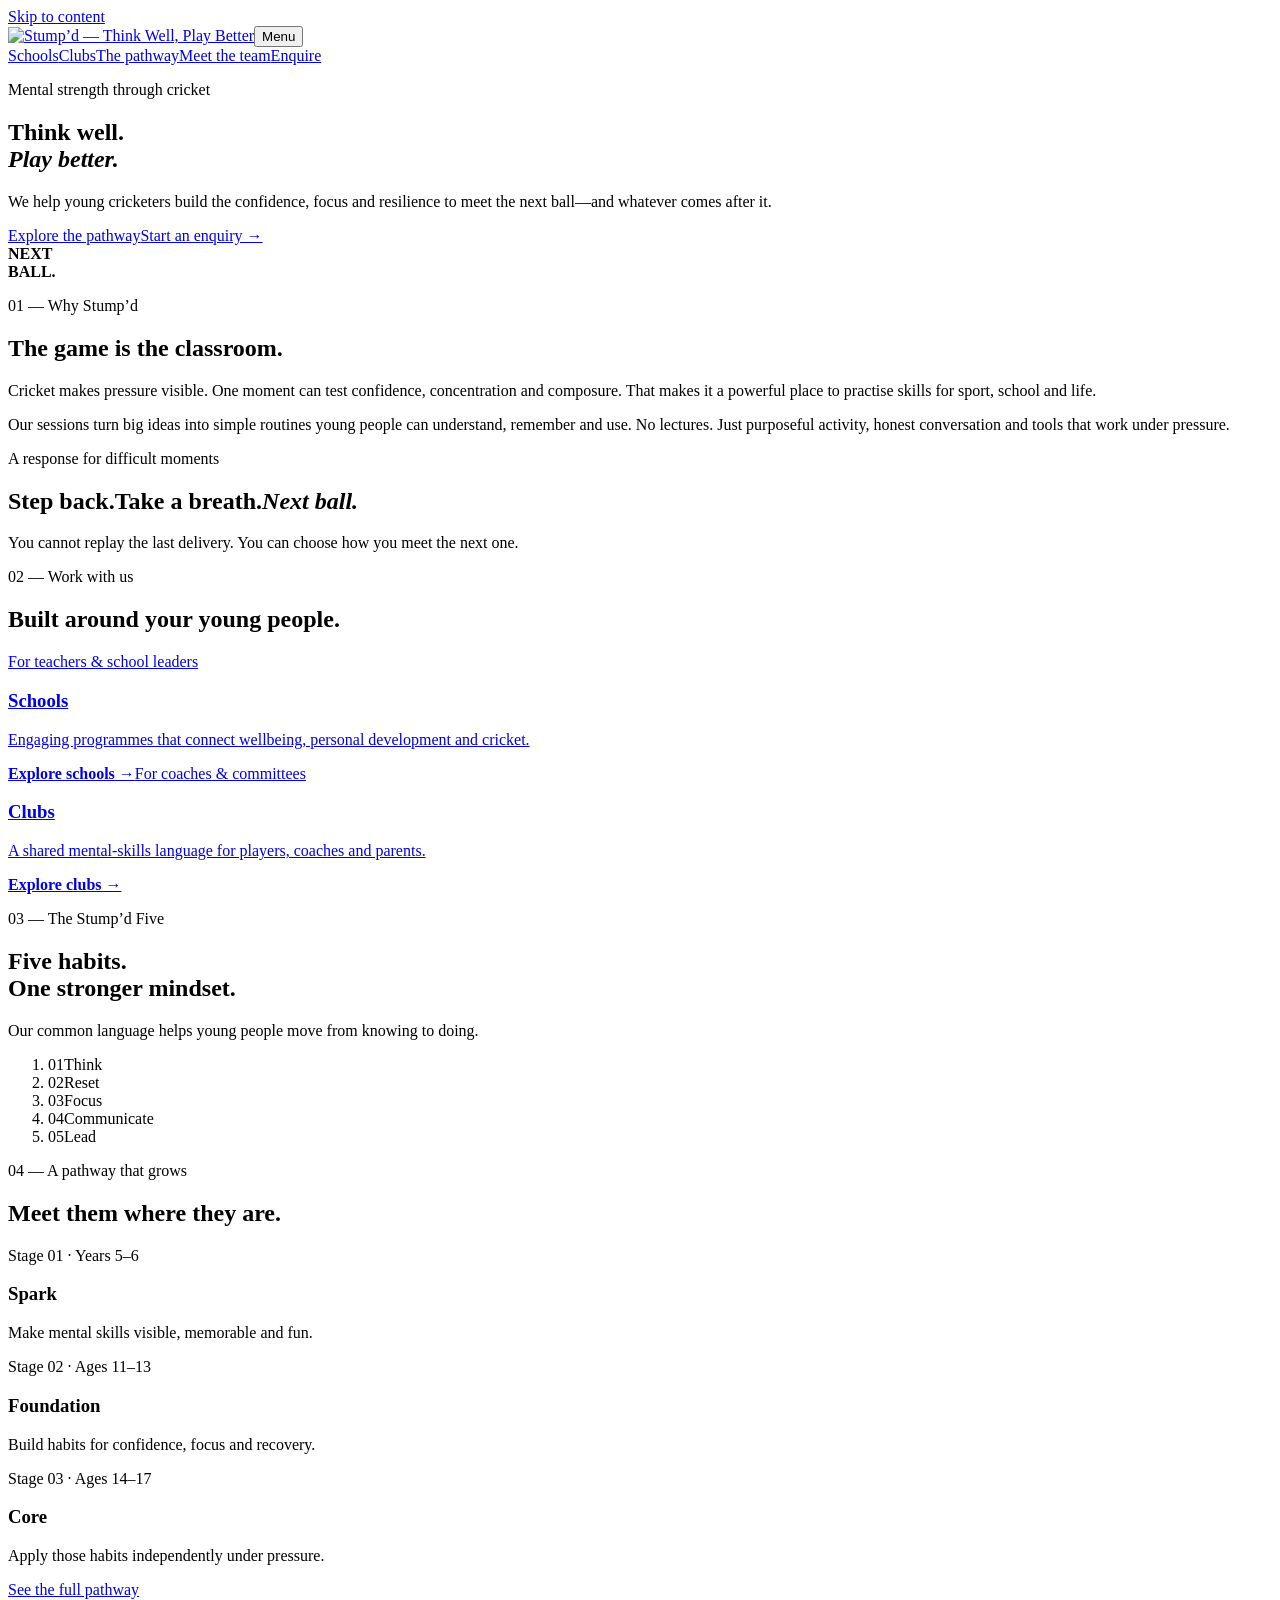
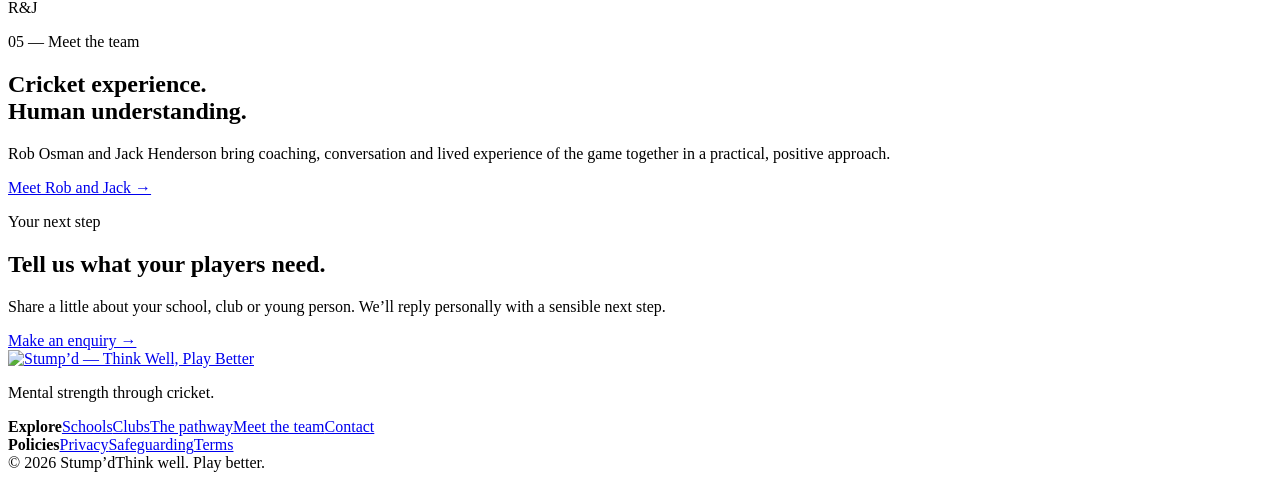
==== site/index.html @ 2d450738 "Resolve homepage media conflicts" ====
<!doctype html>
<html lang="en-GB">
<head>
  <meta charset="utf-8"><meta name="viewport" content="width=device-width,initial-scale=1">
  <title>Stump’d | Think well. Play better.</title>
  <meta name="description" content="Stump’d helps young cricketers build confidence, focus and resilience through practical mental-skills programmes for schools, clubs and individuals.">
  <link rel="stylesheet" href="/styles.css"><script src="/script.js" defer></script>
</head>
<body>
<a class="skip-link" href="#main">Skip to content</a>
<header class="site-header"><a class="brand" href="/" aria-label="Stump’d home"><img class="brand-logo" src="/assets/stumpd-logo.svg" alt="Stump’d — Think Well, Play Better"></a><button class="nav-toggle" type="button" aria-expanded="false" aria-controls="site-nav">Menu</button><nav id="site-nav" class="site-nav" aria-label="Main navigation"><a href="/schools/">Schools</a><a href="/clubs/">Clubs</a><a href="/pathway/">The pathway</a><a href="/team/">Meet the team</a><a class="nav-cta" href="/contact/">Enquire</a></nav></header>
<main id="main">
  <section class="hero"><div class="hero-copy"><p class="kicker">Mental strength through cricket</p><h1>Think well.<br><em>Play better.</em></h1><p class="lede">We help young cricketers build the confidence, focus and resilience to meet the next ball—and whatever comes after it.</p><div class="actions"><a class="button" href="/pathway/">Explore the pathway</a><a class="text-link" href="/contact/">Start an enquiry →</a></div></div><div class="hero-art" aria-hidden="true"><span class="ball"></span><span class="crease"></span><strong>NEXT<br>BALL.</strong></div></section>
  <section class="intro section"><p class="label">01 — Why Stump’d</p><div><h2>The game is the classroom.</h2><p class="large">Cricket makes pressure visible. One moment can test confidence, concentration and composure. That makes it a powerful place to practise skills for sport, school and life.</p><p>Our sessions turn big ideas into simple routines young people can understand, remember and use. No lectures. Just purposeful activity, honest conversation and tools that work under pressure.</p></div></section>
  <section class="next"><p class="kicker">A response for difficult moments</p><h2><span>Step back.</span><span>Take a breath.</span><em>Next ball.</em></h2><p>You cannot replay the last delivery. You can choose how you meet the next one.</p></section>
  <section class="audiences section"><div class="section-head"><p class="label">02 — Work with us</p><h2>Built around your young people.</h2></div><div class="card-grid two"><a class="feature-card schools-card" href="/schools/"><span>For teachers &amp; school leaders</span><h3>Schools</h3><p>Engaging programmes that connect wellbeing, personal development and cricket.</p><b>Explore schools →</b></a><a class="feature-card clubs-card" href="/clubs/"><span>For coaches &amp; committees</span><h3>Clubs</h3><p>A shared mental-skills language for players, coaches and parents.</p><b>Explore clubs →</b></a></div></section>
  <section class="five section"><div><p class="label">03 — The Stump’d Five</p><h2>Five habits.<br>One stronger mindset.</h2><p>Our common language helps young people move from knowing to doing.</p></div><ol><li><span>01</span>Think</li><li><span>02</span>Reset</li><li><span>03</span>Focus</li><li><span>04</span>Communicate</li><li><span>05</span>Lead</li></ol></section>
  <section class="path-preview section"><div class="section-head"><p class="label">04 — A pathway that grows</p><h2>Meet them where they are.</h2></div><div class="stage-grid"><article><span>Stage 01 · Years 5–6</span><h3>Spark</h3><p>Make mental skills visible, memorable and fun.</p></article><article><span>Stage 02 · Ages 11–13</span><h3>Foundation</h3><p>Build habits for confidence, focus and recovery.</p></article><article><span>Stage 03 · Ages 14–17</span><h3>Core</h3><p>Apply those habits independently under pressure.</p></article></div><a class="button outline" href="/pathway/">See the full pathway</a></section>
  <section class="team-preview"><div class="monogram" aria-hidden="true">R<span>&amp;</span>J</div><div><p class="label">05 — Meet the team</p><h2>Cricket experience.<br>Human understanding.</h2><p>Rob Osman and Jack Henderson bring coaching, conversation and lived experience of the game together in a practical, positive approach.</p><a class="text-link" href="/team/">Meet Rob and Jack →</a></div></section>
  <section class="cta"><p class="kicker">Your next step</p><h2>Tell us what your players need.</h2><p>Share a little about your school, club or young person. We’ll reply personally with a sensible next step.</p><a class="button light" href="/contact/">Make an enquiry →</a></section>
</main>
<footer><div class="footer-brand"><a class="brand" href="/" aria-label="Stump’d home"><img class="brand-logo" src="/assets/stumpd-logo.svg" alt="Stump’d — Think Well, Play Better"></a><p>Mental strength through cricket.</p></div><nav aria-label="Explore"><strong>Explore</strong><a href="/schools/">Schools</a><a href="/clubs/">Clubs</a><a href="/pathway/">The pathway</a><a href="/team/">Meet the team</a><a href="/contact/">Contact</a></nav><nav aria-label="Policies"><strong>Policies</strong><a href="/privacy/">Privacy</a><a href="/safeguarding/">Safeguarding</a><a href="/terms/">Terms</a></nav><div class="footer-bottom"><span>© <span data-year>2026</span> Stump’d</span><span>Think well. Play better.</span></div></footer>
</body></html>
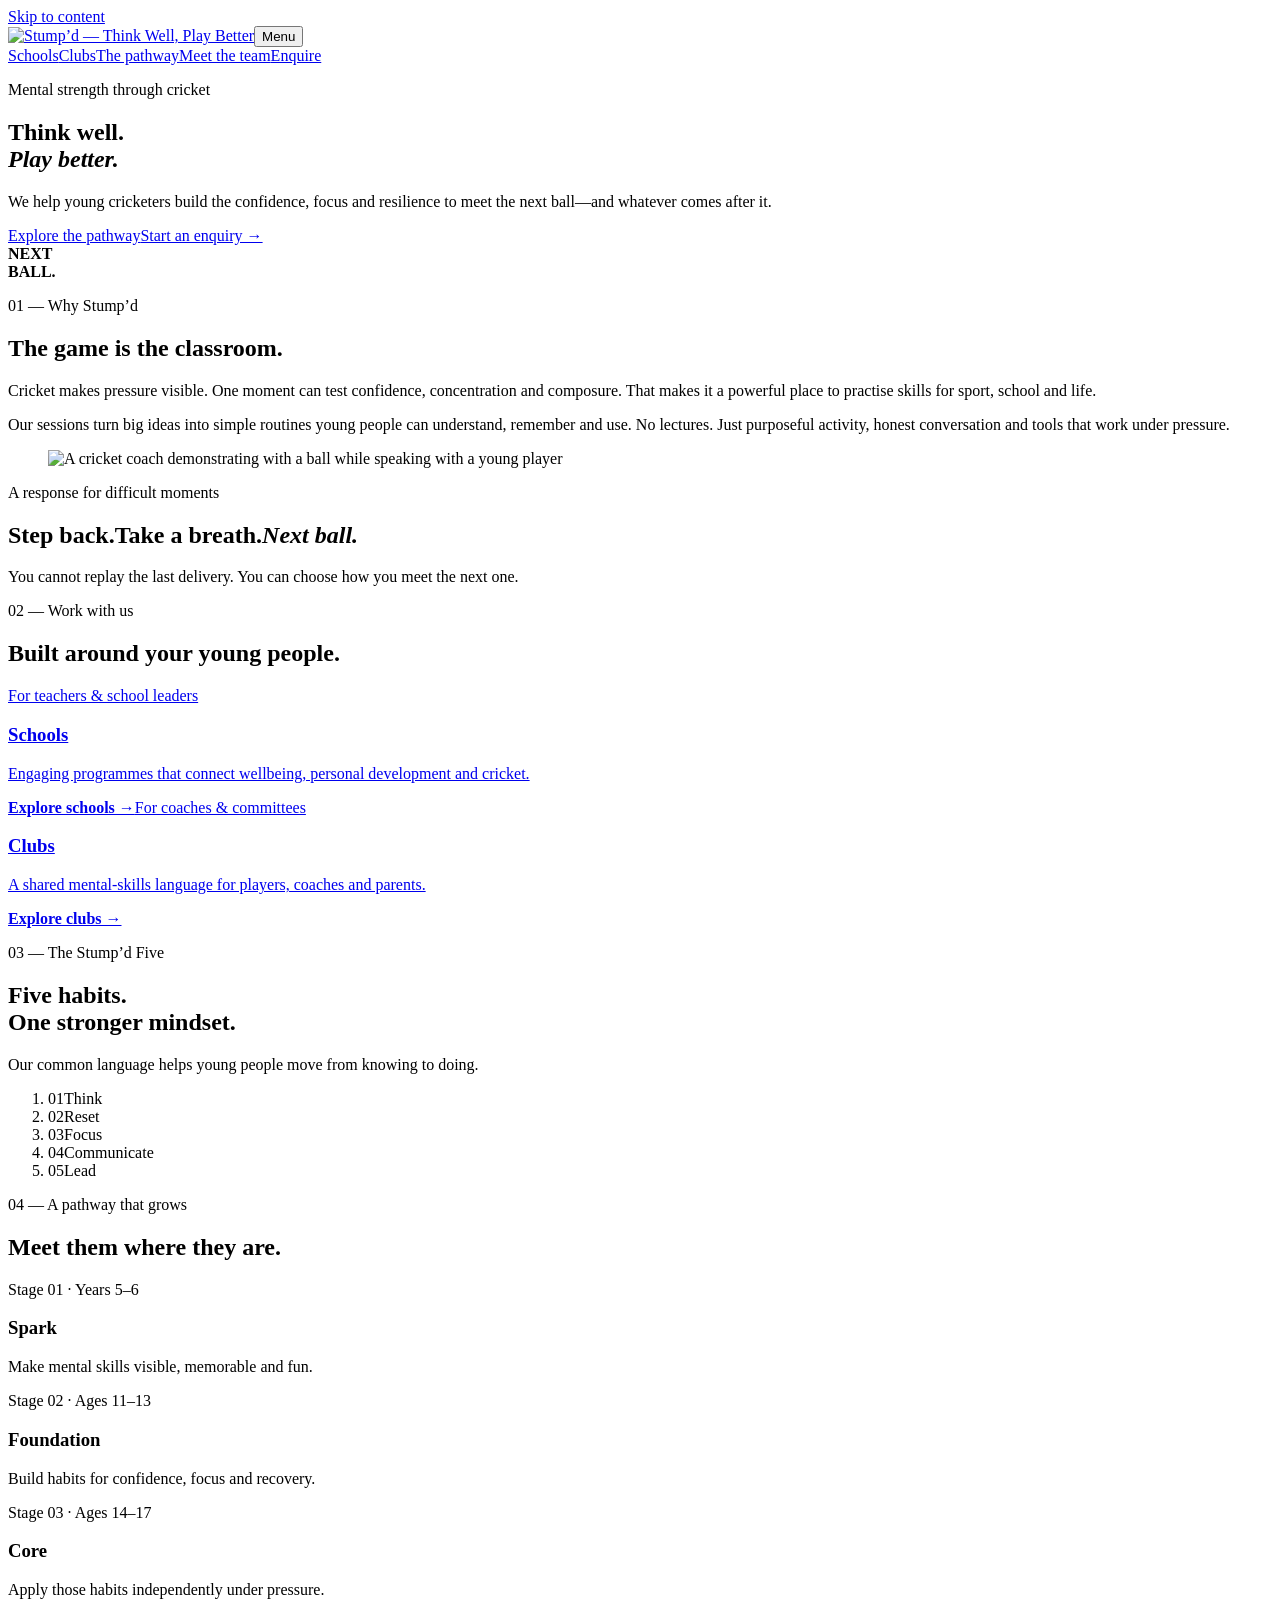
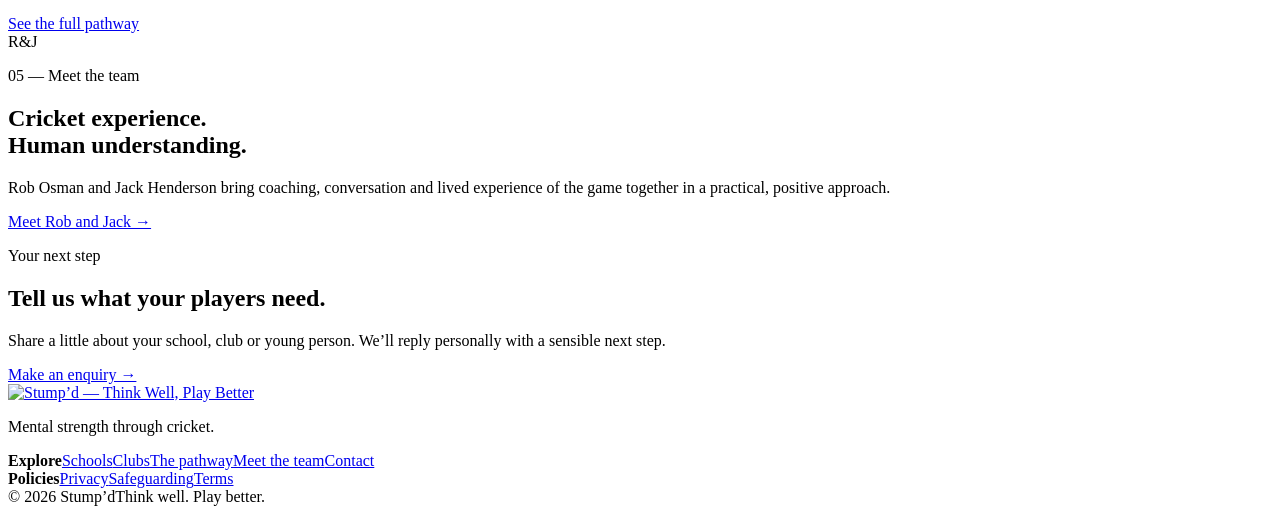
==== commit c748483c: "Merge pull request #14 from stumpduk-cell/codex/complete-team-image-changes-in-html-css-js-aq4tw7 Ad" ====
--- a/site/index.html
+++ b/site/index.html
@@ -4,14 +4,15 @@
   <meta charset="utf-8"><meta name="viewport" content="width=device-width,initial-scale=1">
   <title>Stump’d | Think well. Play better.</title>
   <meta name="description" content="Stump’d helps young cricketers build confidence, focus and resilience through practical mental-skills programmes for schools, clubs and individuals.">
-  <link rel="stylesheet" href="/styles.css"><script src="/script.js" defer></script>
+  <link rel="stylesheet" href="/styles.css"><link rel="stylesheet" href="/homepage-media.css"><script src="/script.js" defer></script>
 </head>
 <body>
+<link rel="stylesheet" href="/hero-media.css">
 <a class="skip-link" href="#main">Skip to content</a>
 <header class="site-header"><a class="brand" href="/" aria-label="Stump’d home"><img class="brand-logo" src="/assets/stumpd-logo.svg" alt="Stump’d — Think Well, Play Better"></a><button class="nav-toggle" type="button" aria-expanded="false" aria-controls="site-nav">Menu</button><nav id="site-nav" class="site-nav" aria-label="Main navigation"><a href="/schools/">Schools</a><a href="/clubs/">Clubs</a><a href="/pathway/">The pathway</a><a href="/team/">Meet the team</a><a class="nav-cta" href="/contact/">Enquire</a></nav></header>
 <main id="main">
   <section class="hero"><div class="hero-copy"><p class="kicker">Mental strength through cricket</p><h1>Think well.<br><em>Play better.</em></h1><p class="lede">We help young cricketers build the confidence, focus and resilience to meet the next ball—and whatever comes after it.</p><div class="actions"><a class="button" href="/pathway/">Explore the pathway</a><a class="text-link" href="/contact/">Start an enquiry →</a></div></div><div class="hero-art" aria-hidden="true"><span class="ball"></span><span class="crease"></span><strong>NEXT<br>BALL.</strong></div></section>
-  <section class="intro section"><p class="label">01 — Why Stump’d</p><div><h2>The game is the classroom.</h2><p class="large">Cricket makes pressure visible. One moment can test confidence, concentration and composure. That makes it a powerful place to practise skills for sport, school and life.</p><p>Our sessions turn big ideas into simple routines young people can understand, remember and use. No lectures. Just purposeful activity, honest conversation and tools that work under pressure.</p></div></section>
+  <section class="intro section"><p class="label">01 — Why Stump’d</p><div><h2>The game is the classroom.</h2><p class="large">Cricket makes pressure visible. One moment can test confidence, concentration and composure. That makes it a powerful place to practise skills for sport, school and life.</p><p>Our sessions turn big ideas into simple routines young people can understand, remember and use. No lectures. Just purposeful activity, honest conversation and tools that work under pressure.</p></div><figure class="intro-photo"><img src="/assets/IMG-20260918-WA0035.jpg" alt="A cricket coach demonstrating with a ball while speaking with a young player" width="1600" height="1200" loading="lazy" decoding="async"></figure></section>
   <section class="next"><p class="kicker">A response for difficult moments</p><h2><span>Step back.</span><span>Take a breath.</span><em>Next ball.</em></h2><p>You cannot replay the last delivery. You can choose how you meet the next one.</p></section>
   <section class="audiences section"><div class="section-head"><p class="label">02 — Work with us</p><h2>Built around your young people.</h2></div><div class="card-grid two"><a class="feature-card schools-card" href="/schools/"><span>For teachers &amp; school leaders</span><h3>Schools</h3><p>Engaging programmes that connect wellbeing, personal development and cricket.</p><b>Explore schools →</b></a><a class="feature-card clubs-card" href="/clubs/"><span>For coaches &amp; committees</span><h3>Clubs</h3><p>A shared mental-skills language for players, coaches and parents.</p><b>Explore clubs →</b></a></div></section>
   <section class="five section"><div><p class="label">03 — The Stump’d Five</p><h2>Five habits.<br>One stronger mindset.</h2><p>Our common language helps young people move from knowing to doing.</p></div><ol><li><span>01</span>Think</li><li><span>02</span>Reset</li><li><span>03</span>Focus</li><li><span>04</span>Communicate</li><li><span>05</span>Lead</li></ol></section>
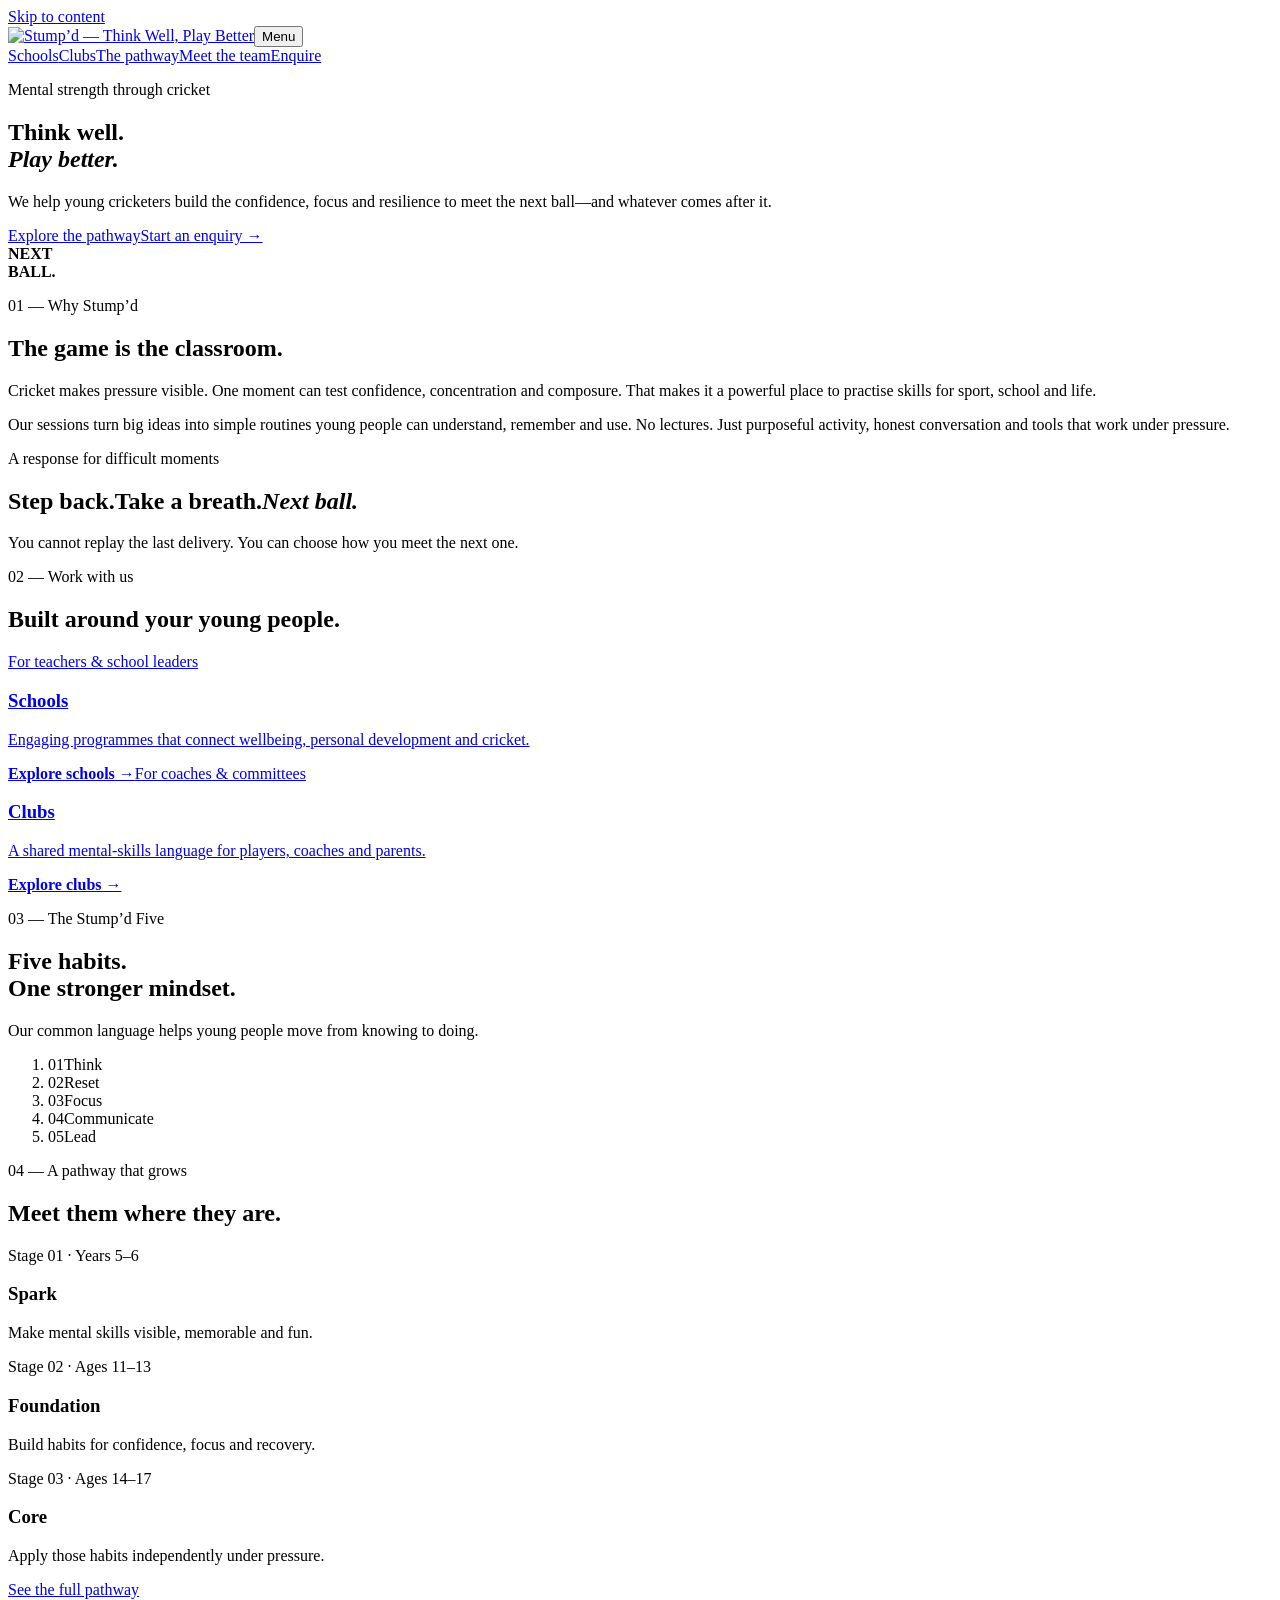
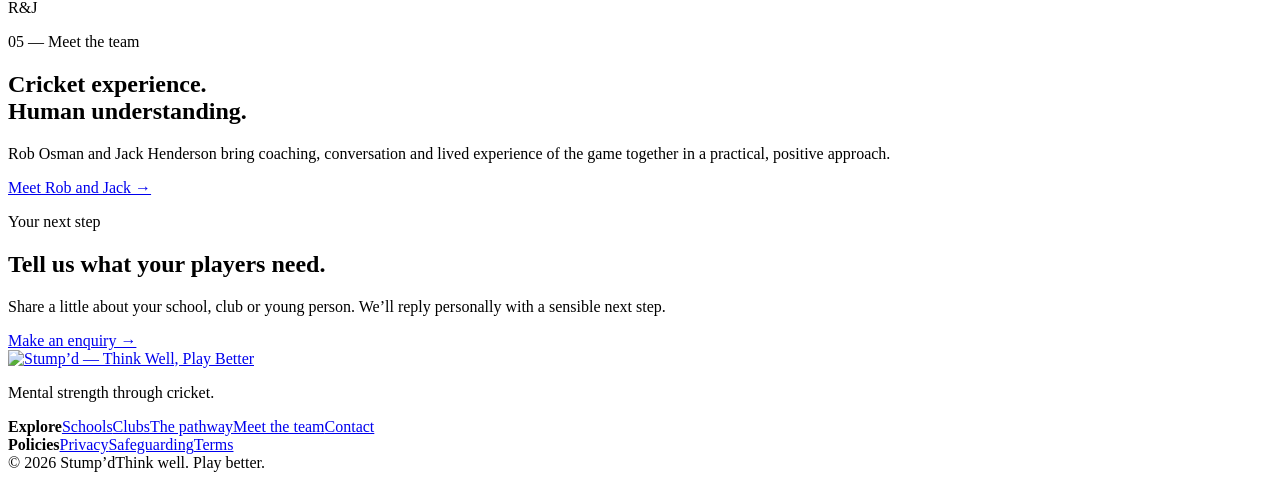
==== commit c2e9bf9e: "Add group coaching photo to schools page" ====
--- a/site/index.html
+++ b/site/index.html
@@ -4,7 +4,7 @@
   <meta charset="utf-8"><meta name="viewport" content="width=device-width,initial-scale=1">
   <title>Stump’d | Think well. Play better.</title>
   <meta name="description" content="Stump’d helps young cricketers build confidence, focus and resilience through practical mental-skills programmes for schools, clubs and individuals.">
-  <link rel="stylesheet" href="/styles.css"><link rel="stylesheet" href="/homepage-media.css"><script src="/script.js" defer></script>
+  <link rel="stylesheet" href="/styles.css"><script src="/script.js" defer></script>
 </head>
 <body>
 <link rel="stylesheet" href="/hero-media.css">
@@ -12,7 +12,7 @@
 <header class="site-header"><a class="brand" href="/" aria-label="Stump’d home"><img class="brand-logo" src="/assets/stumpd-logo.svg" alt="Stump’d — Think Well, Play Better"></a><button class="nav-toggle" type="button" aria-expanded="false" aria-controls="site-nav">Menu</button><nav id="site-nav" class="site-nav" aria-label="Main navigation"><a href="/schools/">Schools</a><a href="/clubs/">Clubs</a><a href="/pathway/">The pathway</a><a href="/team/">Meet the team</a><a class="nav-cta" href="/contact/">Enquire</a></nav></header>
 <main id="main">
   <section class="hero"><div class="hero-copy"><p class="kicker">Mental strength through cricket</p><h1>Think well.<br><em>Play better.</em></h1><p class="lede">We help young cricketers build the confidence, focus and resilience to meet the next ball—and whatever comes after it.</p><div class="actions"><a class="button" href="/pathway/">Explore the pathway</a><a class="text-link" href="/contact/">Start an enquiry →</a></div></div><div class="hero-art" aria-hidden="true"><span class="ball"></span><span class="crease"></span><strong>NEXT<br>BALL.</strong></div></section>
-  <section class="intro section"><p class="label">01 — Why Stump’d</p><div><h2>The game is the classroom.</h2><p class="large">Cricket makes pressure visible. One moment can test confidence, concentration and composure. That makes it a powerful place to practise skills for sport, school and life.</p><p>Our sessions turn big ideas into simple routines young people can understand, remember and use. No lectures. Just purposeful activity, honest conversation and tools that work under pressure.</p></div><figure class="intro-photo"><img src="/assets/IMG-20260918-WA0035.jpg" alt="A cricket coach demonstrating with a ball while speaking with a young player" width="1600" height="1200" loading="lazy" decoding="async"></figure></section>
+  <section class="intro section"><p class="label">01 — Why Stump’d</p><div><h2>The game is the classroom.</h2><p class="large">Cricket makes pressure visible. One moment can test confidence, concentration and composure. That makes it a powerful place to practise skills for sport, school and life.</p><p>Our sessions turn big ideas into simple routines young people can understand, remember and use. No lectures. Just purposeful activity, honest conversation and tools that work under pressure.</p></div></section>
   <section class="next"><p class="kicker">A response for difficult moments</p><h2><span>Step back.</span><span>Take a breath.</span><em>Next ball.</em></h2><p>You cannot replay the last delivery. You can choose how you meet the next one.</p></section>
   <section class="audiences section"><div class="section-head"><p class="label">02 — Work with us</p><h2>Built around your young people.</h2></div><div class="card-grid two"><a class="feature-card schools-card" href="/schools/"><span>For teachers &amp; school leaders</span><h3>Schools</h3><p>Engaging programmes that connect wellbeing, personal development and cricket.</p><b>Explore schools →</b></a><a class="feature-card clubs-card" href="/clubs/"><span>For coaches &amp; committees</span><h3>Clubs</h3><p>A shared mental-skills language for players, coaches and parents.</p><b>Explore clubs →</b></a></div></section>
   <section class="five section"><div><p class="label">03 — The Stump’d Five</p><h2>Five habits.<br>One stronger mindset.</h2><p>Our common language helps young people move from knowing to doing.</p></div><ol><li><span>01</span>Think</li><li><span>02</span>Reset</li><li><span>03</span>Focus</li><li><span>04</span>Communicate</li><li><span>05</span>Lead</li></ol></section>
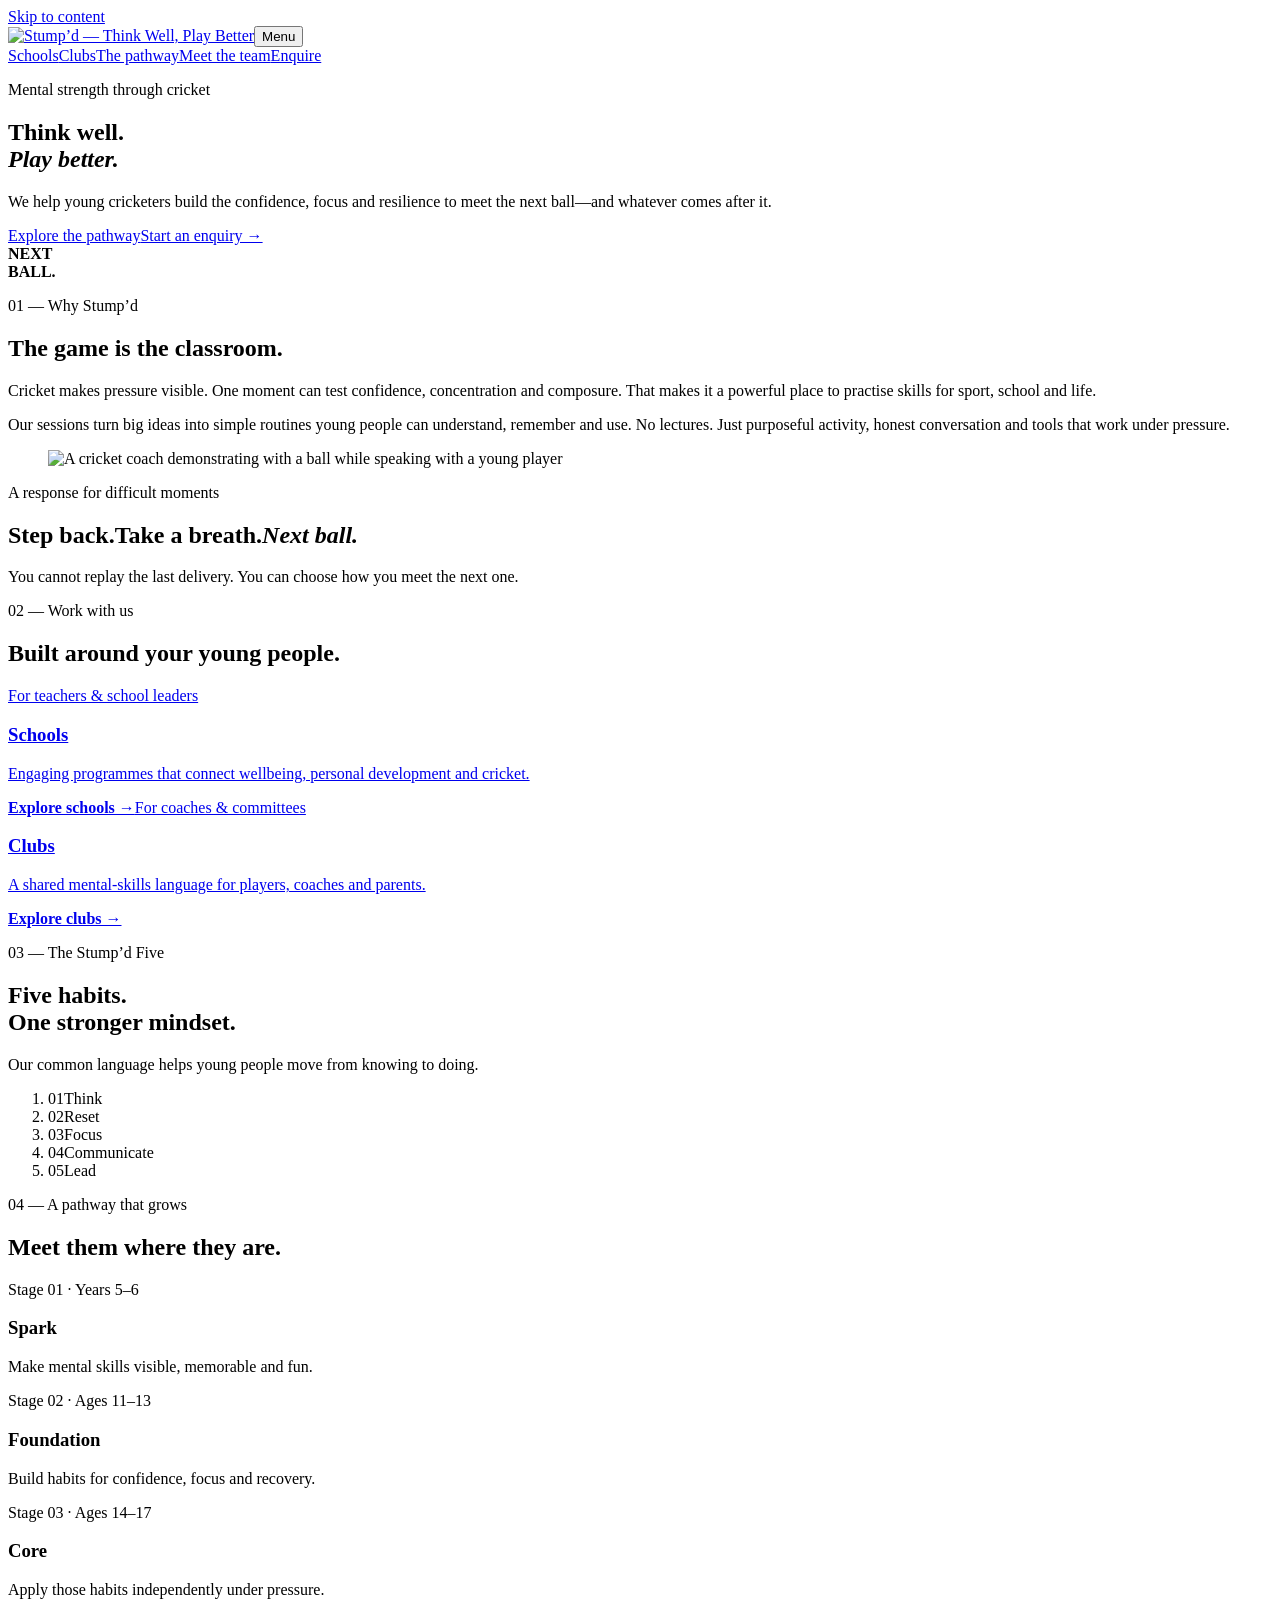
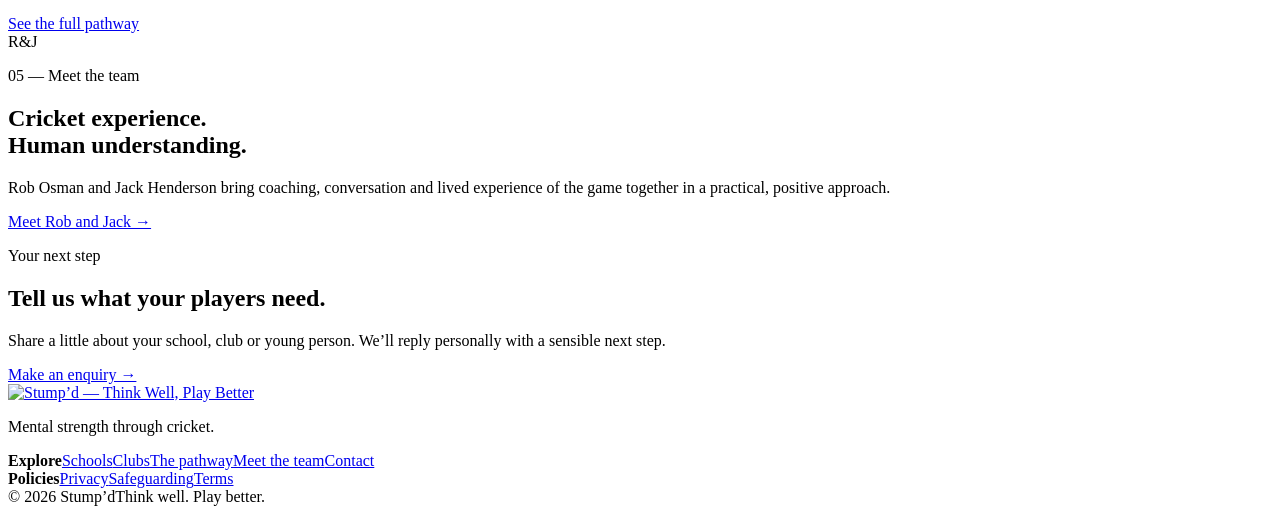
==== commit bf2cfffa: "Merge branch 'main' into codex/complete-team-image-changes-in-html-css-js-l9se9k" ====
--- a/site/index.html
+++ b/site/index.html
@@ -4,7 +4,7 @@
   <meta charset="utf-8"><meta name="viewport" content="width=device-width,initial-scale=1">
   <title>Stump’d | Think well. Play better.</title>
   <meta name="description" content="Stump’d helps young cricketers build confidence, focus and resilience through practical mental-skills programmes for schools, clubs and individuals.">
-  <link rel="stylesheet" href="/styles.css"><script src="/script.js" defer></script>
+  <link rel="stylesheet" href="/styles.css"><link rel="stylesheet" href="/homepage-media.css"><script src="/script.js" defer></script>
 </head>
 <body>
 <link rel="stylesheet" href="/hero-media.css">
@@ -12,7 +12,7 @@
 <header class="site-header"><a class="brand" href="/" aria-label="Stump’d home"><img class="brand-logo" src="/assets/stumpd-logo.svg" alt="Stump’d — Think Well, Play Better"></a><button class="nav-toggle" type="button" aria-expanded="false" aria-controls="site-nav">Menu</button><nav id="site-nav" class="site-nav" aria-label="Main navigation"><a href="/schools/">Schools</a><a href="/clubs/">Clubs</a><a href="/pathway/">The pathway</a><a href="/team/">Meet the team</a><a class="nav-cta" href="/contact/">Enquire</a></nav></header>
 <main id="main">
   <section class="hero"><div class="hero-copy"><p class="kicker">Mental strength through cricket</p><h1>Think well.<br><em>Play better.</em></h1><p class="lede">We help young cricketers build the confidence, focus and resilience to meet the next ball—and whatever comes after it.</p><div class="actions"><a class="button" href="/pathway/">Explore the pathway</a><a class="text-link" href="/contact/">Start an enquiry →</a></div></div><div class="hero-art" aria-hidden="true"><span class="ball"></span><span class="crease"></span><strong>NEXT<br>BALL.</strong></div></section>
-  <section class="intro section"><p class="label">01 — Why Stump’d</p><div><h2>The game is the classroom.</h2><p class="large">Cricket makes pressure visible. One moment can test confidence, concentration and composure. That makes it a powerful place to practise skills for sport, school and life.</p><p>Our sessions turn big ideas into simple routines young people can understand, remember and use. No lectures. Just purposeful activity, honest conversation and tools that work under pressure.</p></div></section>
+  <section class="intro section"><p class="label">01 — Why Stump’d</p><div><h2>The game is the classroom.</h2><p class="large">Cricket makes pressure visible. One moment can test confidence, concentration and composure. That makes it a powerful place to practise skills for sport, school and life.</p><p>Our sessions turn big ideas into simple routines young people can understand, remember and use. No lectures. Just purposeful activity, honest conversation and tools that work under pressure.</p></div><figure class="intro-photo"><img src="/assets/IMG-20260918-WA0035.jpg" alt="A cricket coach demonstrating with a ball while speaking with a young player" width="1600" height="1200" loading="lazy" decoding="async"></figure></section>
   <section class="next"><p class="kicker">A response for difficult moments</p><h2><span>Step back.</span><span>Take a breath.</span><em>Next ball.</em></h2><p>You cannot replay the last delivery. You can choose how you meet the next one.</p></section>
   <section class="audiences section"><div class="section-head"><p class="label">02 — Work with us</p><h2>Built around your young people.</h2></div><div class="card-grid two"><a class="feature-card schools-card" href="/schools/"><span>For teachers &amp; school leaders</span><h3>Schools</h3><p>Engaging programmes that connect wellbeing, personal development and cricket.</p><b>Explore schools →</b></a><a class="feature-card clubs-card" href="/clubs/"><span>For coaches &amp; committees</span><h3>Clubs</h3><p>A shared mental-skills language for players, coaches and parents.</p><b>Explore clubs →</b></a></div></section>
   <section class="five section"><div><p class="label">03 — The Stump’d Five</p><h2>Five habits.<br>One stronger mindset.</h2><p>Our common language helps young people move from knowing to doing.</p></div><ol><li><span>01</span>Think</li><li><span>02</span>Reset</li><li><span>03</span>Focus</li><li><span>04</span>Communicate</li><li><span>05</span>Lead</li></ol></section>
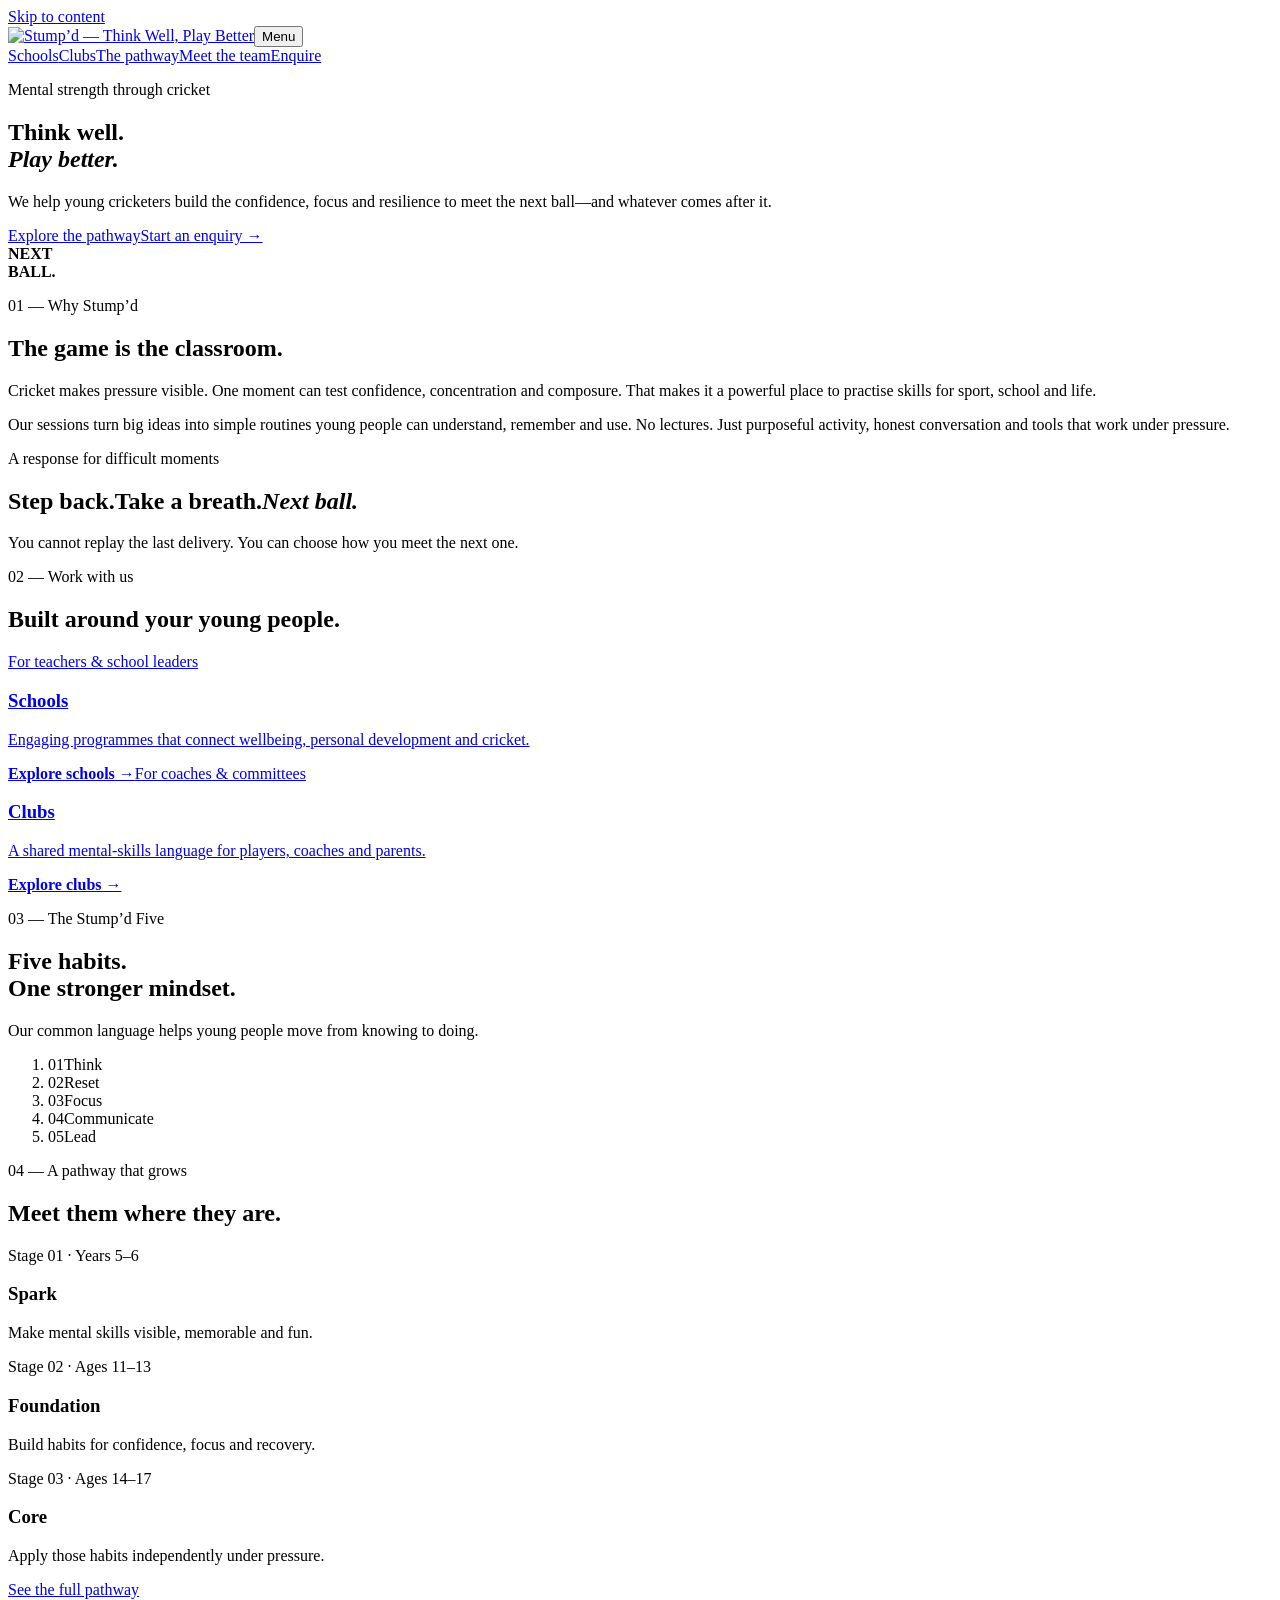
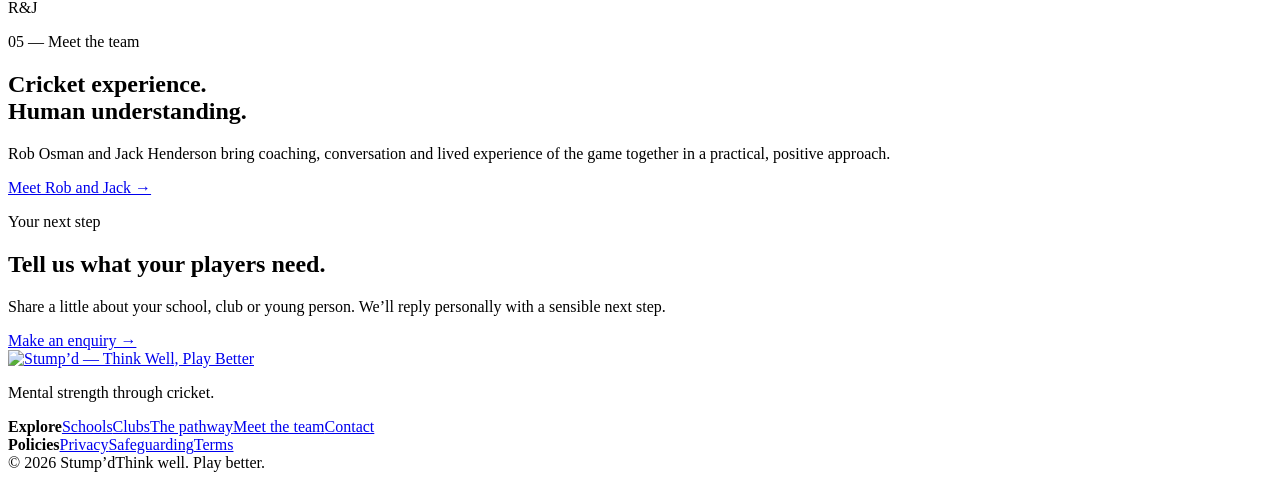
==== commit fc186034: "Stop cropping page photographs" ====
--- a/site/index.html
+++ b/site/index.html
@@ -4,7 +4,7 @@
   <meta charset="utf-8"><meta name="viewport" content="width=device-width,initial-scale=1">
   <title>Stump’d | Think well. Play better.</title>
   <meta name="description" content="Stump’d helps young cricketers build confidence, focus and resilience through practical mental-skills programmes for schools, clubs and individuals.">
-  <link rel="stylesheet" href="/styles.css"><link rel="stylesheet" href="/homepage-media.css"><script src="/script.js" defer></script>
+  <link rel="stylesheet" href="/styles.css"><script src="/script.js" defer></script>
 </head>
 <body>
 <link rel="stylesheet" href="/hero-media.css">
@@ -12,7 +12,7 @@
 <header class="site-header"><a class="brand" href="/" aria-label="Stump’d home"><img class="brand-logo" src="/assets/stumpd-logo.svg" alt="Stump’d — Think Well, Play Better"></a><button class="nav-toggle" type="button" aria-expanded="false" aria-controls="site-nav">Menu</button><nav id="site-nav" class="site-nav" aria-label="Main navigation"><a href="/schools/">Schools</a><a href="/clubs/">Clubs</a><a href="/pathway/">The pathway</a><a href="/team/">Meet the team</a><a class="nav-cta" href="/contact/">Enquire</a></nav></header>
 <main id="main">
   <section class="hero"><div class="hero-copy"><p class="kicker">Mental strength through cricket</p><h1>Think well.<br><em>Play better.</em></h1><p class="lede">We help young cricketers build the confidence, focus and resilience to meet the next ball—and whatever comes after it.</p><div class="actions"><a class="button" href="/pathway/">Explore the pathway</a><a class="text-link" href="/contact/">Start an enquiry →</a></div></div><div class="hero-art" aria-hidden="true"><span class="ball"></span><span class="crease"></span><strong>NEXT<br>BALL.</strong></div></section>
-  <section class="intro section"><p class="label">01 — Why Stump’d</p><div><h2>The game is the classroom.</h2><p class="large">Cricket makes pressure visible. One moment can test confidence, concentration and composure. That makes it a powerful place to practise skills for sport, school and life.</p><p>Our sessions turn big ideas into simple routines young people can understand, remember and use. No lectures. Just purposeful activity, honest conversation and tools that work under pressure.</p></div><figure class="intro-photo"><img src="/assets/IMG-20260918-WA0035.jpg" alt="A cricket coach demonstrating with a ball while speaking with a young player" width="1600" height="1200" loading="lazy" decoding="async"></figure></section>
+  <section class="intro section"><p class="label">01 — Why Stump’d</p><div><h2>The game is the classroom.</h2><p class="large">Cricket makes pressure visible. One moment can test confidence, concentration and composure. That makes it a powerful place to practise skills for sport, school and life.</p><p>Our sessions turn big ideas into simple routines young people can understand, remember and use. No lectures. Just purposeful activity, honest conversation and tools that work under pressure.</p></div></section>
   <section class="next"><p class="kicker">A response for difficult moments</p><h2><span>Step back.</span><span>Take a breath.</span><em>Next ball.</em></h2><p>You cannot replay the last delivery. You can choose how you meet the next one.</p></section>
   <section class="audiences section"><div class="section-head"><p class="label">02 — Work with us</p><h2>Built around your young people.</h2></div><div class="card-grid two"><a class="feature-card schools-card" href="/schools/"><span>For teachers &amp; school leaders</span><h3>Schools</h3><p>Engaging programmes that connect wellbeing, personal development and cricket.</p><b>Explore schools →</b></a><a class="feature-card clubs-card" href="/clubs/"><span>For coaches &amp; committees</span><h3>Clubs</h3><p>A shared mental-skills language for players, coaches and parents.</p><b>Explore clubs →</b></a></div></section>
   <section class="five section"><div><p class="label">03 — The Stump’d Five</p><h2>Five habits.<br>One stronger mindset.</h2><p>Our common language helps young people move from knowing to doing.</p></div><ol><li><span>01</span>Think</li><li><span>02</span>Reset</li><li><span>03</span>Focus</li><li><span>04</span>Communicate</li><li><span>05</span>Lead</li></ol></section>
